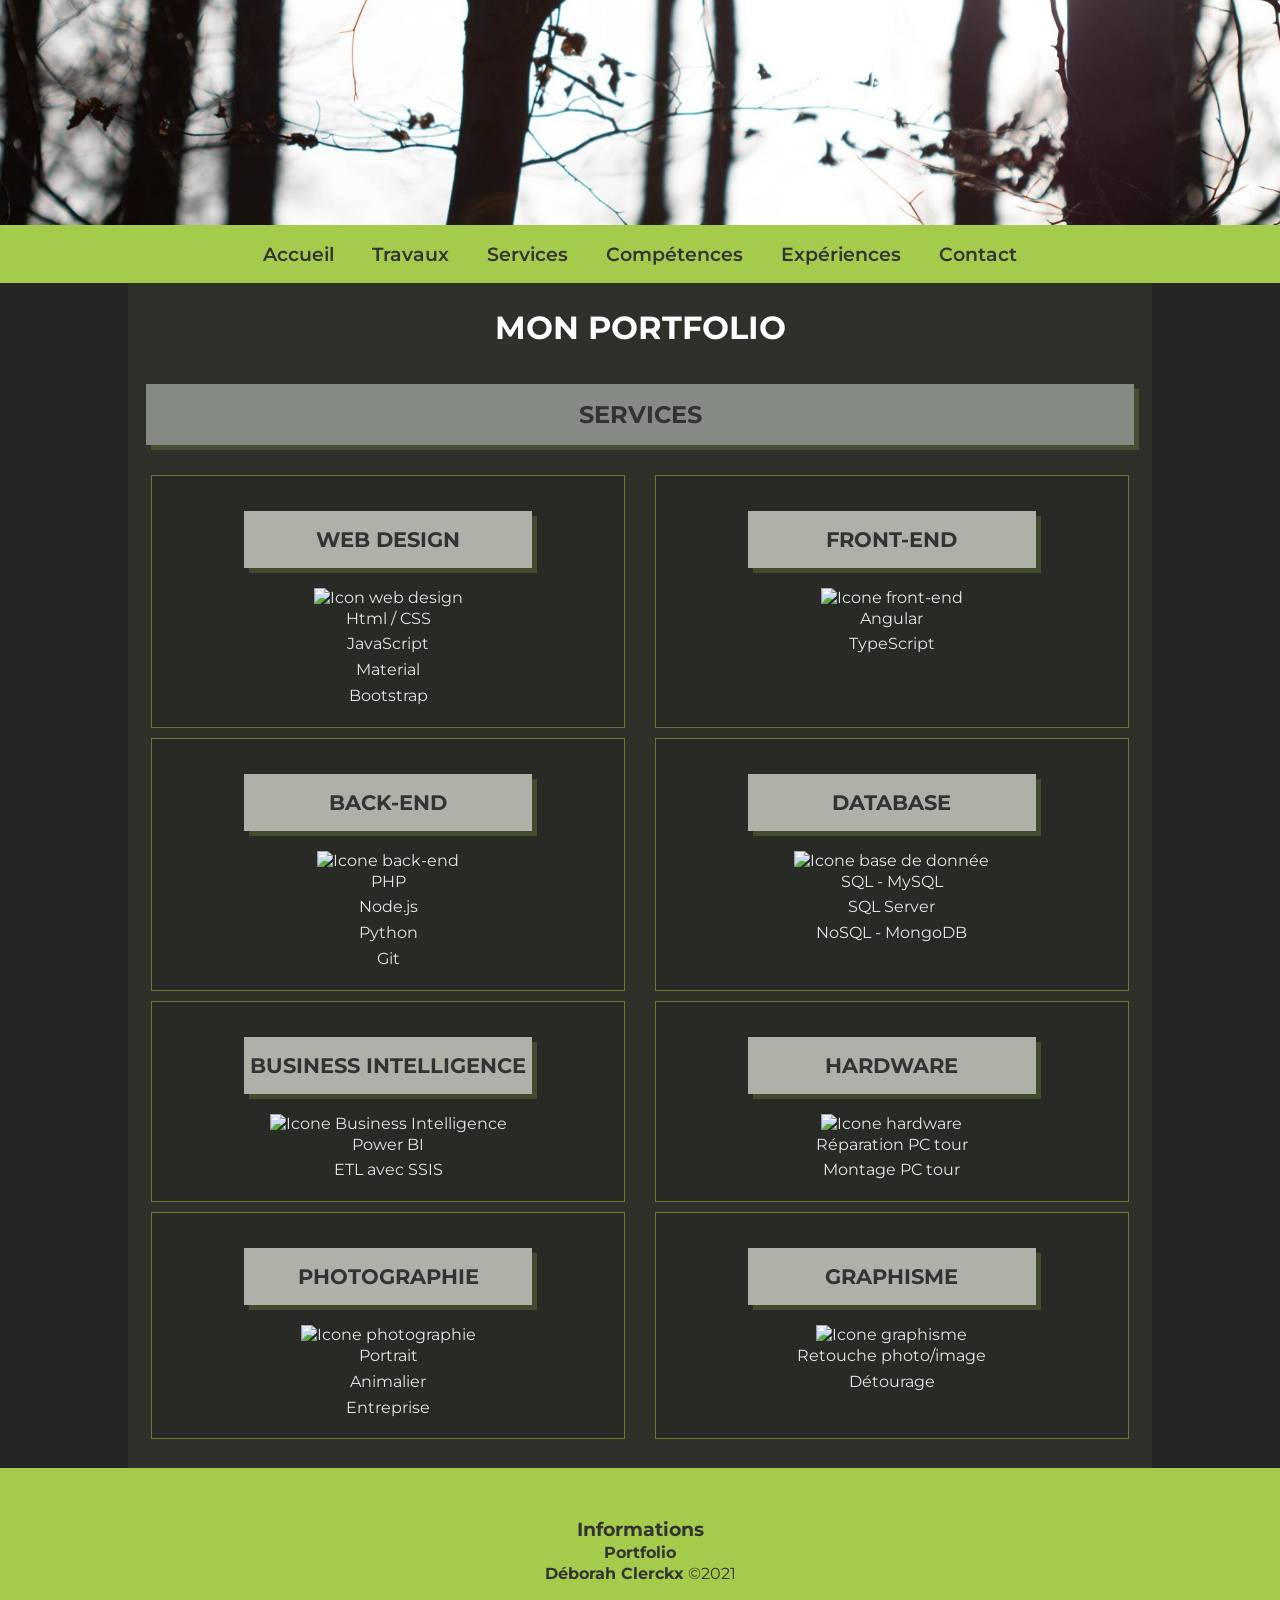
==== services.html @ f4ca1e2a "Add files via upload Upload du portfolio" ====
<!DOCTYPE html>
<html lang="fr">
    <head>
        <meta charset="UTF-8">
        <meta name="description" content="Mon tout premier portfolio">
        <link rel="preconnect" href="https://fonts.gstatic.com">
        <link href="https://fonts.googleapis.com/css2?family=Montserrat:ital,wght@0,100;0,200;0,300;0,400;0,500;0,600;0,700;0,800;0,900;1,100;1,200;1,300;1,400;1,500;1,600;1,700;1,800;1,900&display=swap" rel="stylesheet"> 
        <link href="css/style.css" rel="stylesheet" type="text/css">
        <title>Mon portfolio</title>
    </head>
    <body>
        <!-- section d'en-tête -->
        <header>
            <!-- section navigation -->
            <div class="banner_top"><!-- div vide pour bannière --></div>
                <nav>
                    <ul>
                        <li><a href="index.html">Accueil</a></li>
                        <li><a href="travaux.html">Travaux</a></li>
                        <li><a href="services.html">Services</a></li>
                        <li><a href="competences.html">Compétences</a></li>
                        <li><a href="experiences.html">Expériences</a></li>
                        <li><a href="contact.html">Contact</a></li>
                    </ul>
                </nav>
            <!-- section navigation -->
            </header>
    <!-- section d'en-tête -->
        <main>
            <h1>Mon portfolio</h1>
            <h2>Services</h2>
            <section class="gallery flexing">
                <div class="figure">
                    <article>
                        <h3 class=>Web Design</h3>
                        <img class="icon_service" src="../01portfolio/img/icon_webdesign.png" alt="Icon web design">
                        <p>Html / CSS</p>
                        <p>JavaScript</p>
                        <p>Material</p>
                        <p>Bootstrap</p>
                    </article>
                </div>
                <div class="figure">
                    <article>
                        <h3>Front-end</h3>
                        <img class="icon_service" src="../01portfolio/img/icon_front.png" alt="Icone front-end">
                        <p>Angular</p>
                        <p>TypeScript</p>
                    </article>
                </div>
                <div class="figure">
                    <article>
                        <h3>Back-end</h3>
                        <img class="icon_service" src="../01portfolio/img/icon_backend.png" alt="Icone back-end">
                        <p>PHP</p>
                        <p>Node.js</p>
                        <p>Python</p>
                        <p>Git</p>
                    </article>
                </div>
                <div class="figure">
                    <article>
                        <h3>Database</h3>
                        <img class="icon_service" src="../01portfolio/img/icon_data.png" alt="Icone base de donnée">
                        <p>SQL - MySQL</p>
                        <p>SQL Server</p>
                        <p>NoSQL - MongoDB</p>
                    </article>
                </div>
                <div class="figure">
                    <article>
                        <h3>Business Intelligence</h3>
                        <img class="icon_service" src="../01portfolio/img/icon_bi.png" alt="Icone Business Intelligence">
                        <p>Power BI</p>
                        <p>ETL avec SSIS</p>
                    </article>
                </div>
                <div class="figure">
                    <article>
                        <h3>Hardware</h3>
                        <img class="icon_service" src="../01portfolio/img/icon_hardware.png" alt="Icone hardware">
                        <p>Réparation PC tour</p>
                        <p>Montage PC tour</p>
                    </article>
                </div>
                <div class="figure">
                    <article>
                        <h3>Photographie</h3>
                        <img class="icon_service" src="../01portfolio/img/icon_photo.png" alt="Icone photographie">
                        <p>Portrait</p>
                        <p>Animalier</p>
                        <p>Entreprise</p>
                    </article>
                </div>
                <div class="figure">
                    <article>
                        <h3>Graphisme</h3>
                        <img class="icon_service" src="../01portfolio/img/icon_graph.png" alt="Icone graphisme">
                        <p>Retouche photo/image</p>
                        <p>Détourage</p>
                    </article>
                </div>
            </section>
        </main>
        <footer>
            <h3>Informations</h3>
            <p><strong>Portfolio</strong><br><strong>Déborah Clerckx</strong> &copy;2021</p>
        </footer>
    </body>
</html>
---- css/style.css ----
/* ____________________________________________ */
/*                                              */
/*           CSS PAR DEBORAH CLERCKX            */
/* ____________________________________________ */
/*                                              */
/*       Mise en place des styles GENERAUX      */
/* ____________________________________________ */

*{
    box-sizing: border-box;
    margin: 0;
    padding: 0;
    scroll-behavior: smooth;
}


@media screen and (min-width:780px){ /* max-width:780px = relatif au commentaire ci bas*/
    .gallery .figure{
        width: 48%;
    }
    .flexing{
        display: flex;
    }
    .gallery{
        justify-content: space-between;
        flex-wrap: wrap;
    }
    .photoDC{
        width: 80%;
        margin: 0 auto;
        text-align: center;
    }
}


html{
    font-family: 'Montserrat', Arial, Verdana, sans-serif;
}
body{
    background-color: rgb(37, 37, 37);
    color: rgb(228, 228, 228);
    font-size: 1em;
    line-height: 1.30;
}

.gras{
    font-weight: 600;
    color: rgb(186, 209, 122);
}
.souligne{
    text-decoration: underline;
}


/* ____________________________________________ */
/*                                              */
/*          Mise en place de l'EN-TÊTE          */
/* ____________________________________________ */

header{
    background-color: rgb(165, 203, 77);
}
.banner_top{
    height: 25vh;
    background-image: url(../img/banner.jpg);
    background-repeat: no-repeat;
    background-size: 100vw auto;
    background-position: center; 
}


/* ____________________________________________ */
/*                                              */
/*       Mise en place de la NAVIGATION         */
/* ____________________________________________ */

header nav ul{
    text-align: center;
}
header nav li{
    margin: 16.5px 0;
    list-style: none;
    display: inline-block;
}
header nav li a{
    font-size: 1.2em;
    font-weight: 600;
    padding: 17px;
    text-decoration: none;
}
/* Etat normal du lien */
header nav li a{
    color: #333;
}
/* Etat survolé du lien */
header nav li a:hover{
    color: rgb(186, 247, 54);
    background-color: rgba(0, 0, 0, .5);
    transition: .5s;
}


/* ____________________________________________ */
/*                                              */
/*             Mise en place du MAIN            */
/* ____________________________________________ */

main{
    margin: 10px;
    padding: 24px 18px;
    width: 80vw; /* responsive car largeur de la fenêtre */
    margin: 0 auto; /* Centre et rend le contenu responsive */
    background-color: rgb(46, 49, 42);
}
/*    Les différents "titres"    */
h1{
    text-align: center;
    color: #fff;
    margin: 0 0 35px 0;
    text-transform: uppercase;
}
main h2{
    background-color: rgb(133, 139, 132);
    color: #333;
    text-align: center;
    padding: 15px 0 15px 0;
    margin: 0 0 25px 0;
    text-transform: uppercase;
    box-shadow: 5px 5px 0 rgba(165, 203, 77, .2);
}
main h3{
    text-transform: uppercase;
    text-align: center;
    padding: 15px 0 15px 0;
    font-size: 1.3em;
    background-color: rgb(173, 177, 167);
    color: #333;
    max-width: 65%;
    margin: 20px auto;
    box-shadow: 5px 5px 0 rgba(165, 203, 77, .2);
}
main h4{
    font-weight: 300;
    text-transform: uppercase;
    margin: 0 0 15px 0;
}
/* Les différents "paragraphes" généraux */
main .p_justify{
    text-align: left;
    margin: 15px 0 15px 0;
    letter-spacing: 0.3px;
}
p{
    margin-bottom: 5px;
}
/* PHOTO ACCUEIL */
.photoDC{
    width: 40%;
    border: 2px solid rgb(165, 203, 77);
    box-shadow: 12px 12px 2px 1px rgba(165, 203, 77, .2);
    border-radius: 64% 36% 66% 34% / 45% 50% 50% 55%;
    background-repeat: no-repeat;
    background-size: 150%;
    background-position:top; 
    margin: 15px auto;
}
.textWrapRight{
    margin: 10px;
}
.photoDC:hover{
    transform: scale(1.05);
    transition: .2s ease-out;
}


/* ____________________________________________ */
/*                                              */
/*       Mise en place de la page CONTACT       */
/* ____________________________________________ */
/*                                              */
/*                  Formulaire                  */
/* ____________________________________________ */

textarea{
    width: 100%;
    border: 2px solid rgba(163, 203, 77, .9);;
    background-color: rgb(37, 37, 37);
    color: #fff;
    border-radius: 5px;
    padding: 5px;
}
.center_form_button{
    text-align: center;
    margin-top: 10px;
}
input, select{
    margin: 0 0 5px 0;
}
.form_button{
    padding: 12px 50px;
    margin: 5px 5px;
    max-width: 200px;
    background-color: rgba(163, 203, 77, .9);
    border: rgba(163, 203, 77, .9);
    border-radius: 5px;
    color: rgb(37, 37, 37);
    font-size: 1.2em;
}
.form_button:hover{
    background-color: rgb(37, 37, 37);
    border: rgb(37, 37, 37);
    border-radius: 5px;
    color: rgba(163, 203, 77, .9);
    transition: .1s ease-in;
    transform: scale(1.05);
}
/* Les différents "paragraphes" page contact */
.mail_contact_p{
    color: #fff;
    text-align: center;
    margin-bottom: 15px;
    margin: 50px auto;
}
.mail_contact{
    color: rgb(165, 203, 77);
    text-transform: uppercase;
    font-size: 1.5em;
    text-align: center;
    margin: 25px auto;
}
/* Bouton parcourir page contact */
.retour_ligne{ 
    display: block;
}


/* ____________________________________________ */
/*                                              */
/*       Mise en place de la page SERVICE       */
/* ____________________________________________ */

.icon_service{
    width: 40%;
    margin: 0 auto;
}


/* ____________________________________________ */
/*                                              */
/*       Mise en place de la page TRAVAUX       */
/* ____________________________________________ */

.a_travaux{
    text-decoration: none;
    color: #fff;
}
.a_travaux:hover{
    color: rgb(37, 39, 34);
}
.filrouge{
    width: 50%;
}


/* ____________________________________________ */
/*                                              */
/*       Mise en place de la page GALERIE       */
/* ____________________________________________ */

.img_galerie{
    width: 100%;
}

/* ____________________________________________ */
/*                                              */
/*            Mise en place du FOOTER           */
/* ____________________________________________ */
footer{
    background-color: rgb(165, 203, 77);
    text-align: center;
    padding: 50px;
    color: #333;
}


/* ____________________________________________ */
/*                                              */
/*          Mise en place des "cartes"          */
/* ____________________________________________ */
.figure{
    background-color: rgb(40, 43, 37);
    padding: 15px;
    margin: 5px 5px;
    text-align: center;
    border: 1px solid rgb(100, 122, 47);
}
.figure:hover{
    transform: scale(1.05);
    cursor: default;
    transition: .2s;
    background-color: rgb(100, 122, 47);
    border: 1px solid rgb(37, 39, 34);
}



/* @media screen and (max-width:780px){
    .gallery .figure{
        width: 48%;
    }
    .flexing{
        display: flex;
    }
    .gallery{
        justify-content: space-between;
        flex-wrap: wrap;
    }
    .textWrapRight{
        float: none!important;
    }
    .photoDC{
        width: 80%;
        margin: 0 auto;
    }
} */
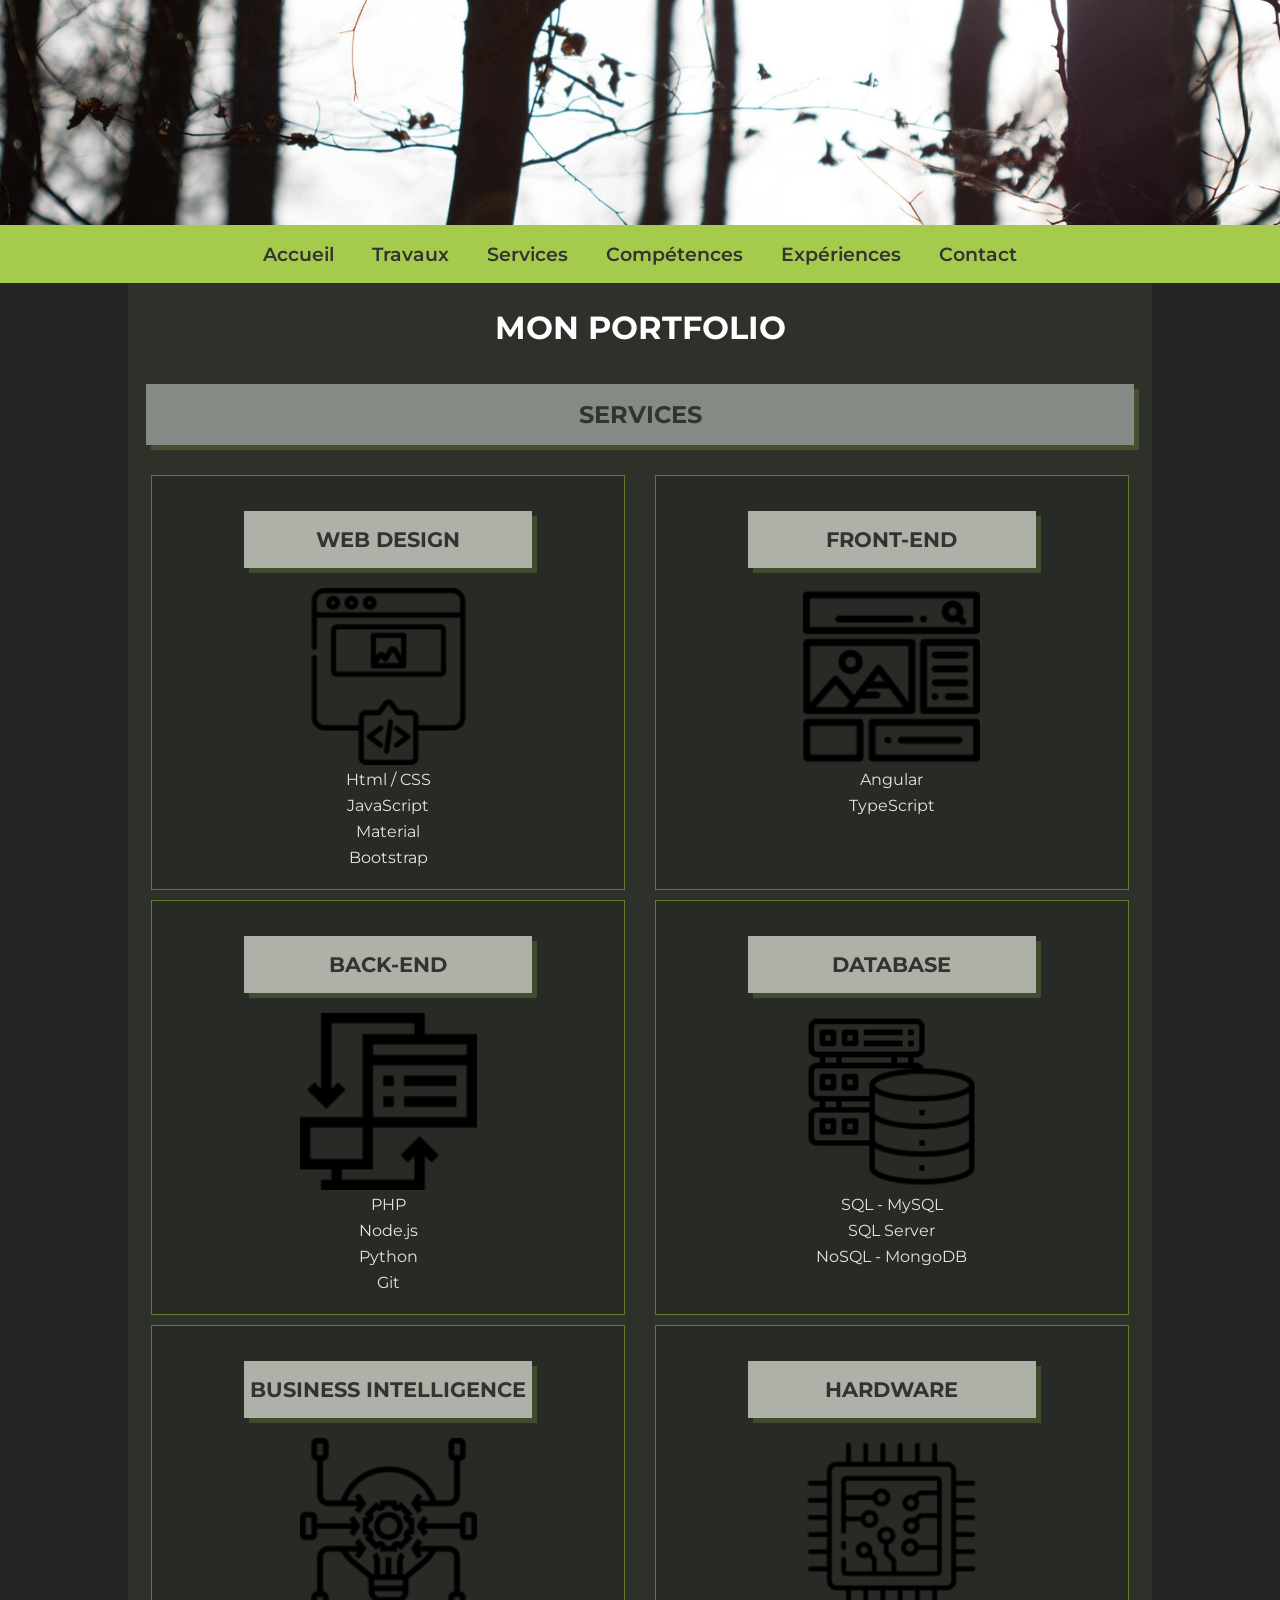
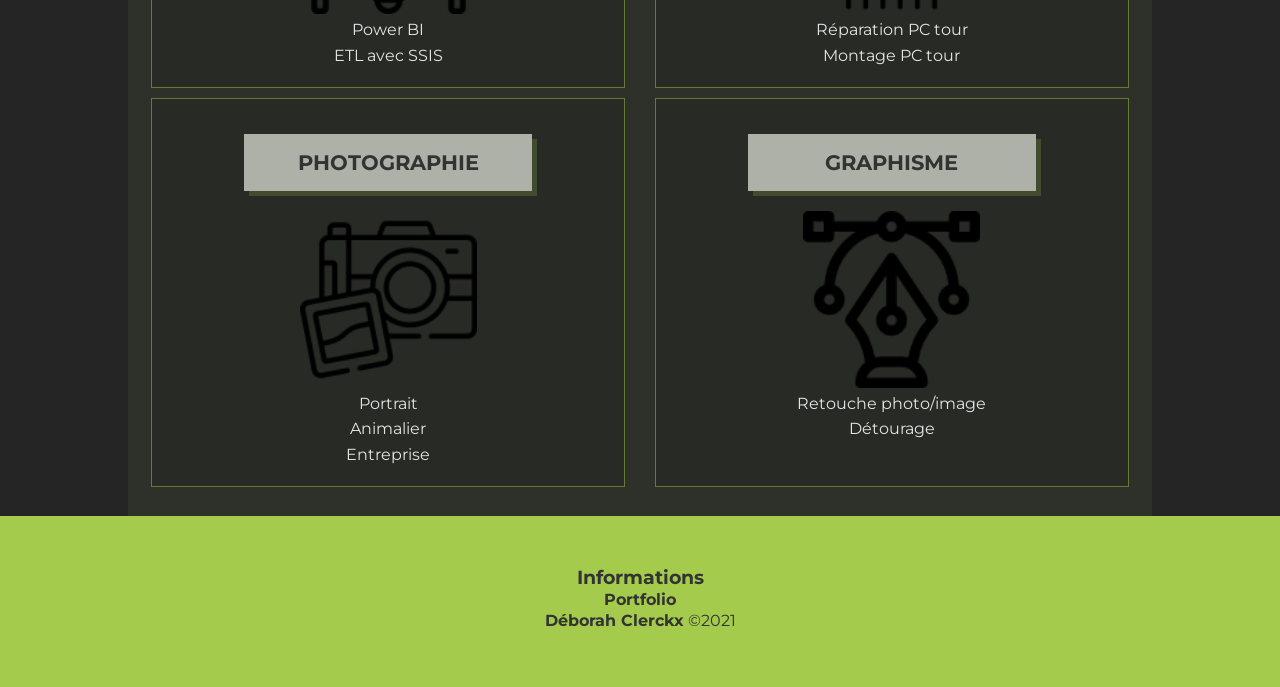
==== commit 6adcc100: "Update services.html modif img" ====
--- a/services.html
+++ b/services.html
@@ -33,7 +33,7 @@
                 <div class="figure">
                     <article>
                         <h3 class=>Web Design</h3>
-                        <img class="icon_service" src="../01portfolio/img/icon_webdesign.png" alt="Icon web design">
+                        <img class="icon_service" src="img/icon_webdesign.png" alt="Icone web design">
                         <p>Html / CSS</p>
                         <p>JavaScript</p>
                         <p>Material</p>
@@ -43,7 +43,7 @@
                 <div class="figure">
                     <article>
                         <h3>Front-end</h3>
-                        <img class="icon_service" src="../01portfolio/img/icon_front.png" alt="Icone front-end">
+                        <img class="icon_service" src="img/icon_front.png" alt="Icone front-end">
                         <p>Angular</p>
                         <p>TypeScript</p>
                     </article>
@@ -51,7 +51,7 @@
                 <div class="figure">
                     <article>
                         <h3>Back-end</h3>
-                        <img class="icon_service" src="../01portfolio/img/icon_backend.png" alt="Icone back-end">
+                        <img class="icon_service" src="img/icon_backend.png" alt="Icone back-end">
                         <p>PHP</p>
                         <p>Node.js</p>
                         <p>Python</p>
@@ -61,7 +61,7 @@
                 <div class="figure">
                     <article>
                         <h3>Database</h3>
-                        <img class="icon_service" src="../01portfolio/img/icon_data.png" alt="Icone base de donnée">
+                        <img class="icon_service" src="img/icon_data.png" alt="Icone base de donnée">
                         <p>SQL - MySQL</p>
                         <p>SQL Server</p>
                         <p>NoSQL - MongoDB</p>
@@ -70,7 +70,7 @@
                 <div class="figure">
                     <article>
                         <h3>Business Intelligence</h3>
-                        <img class="icon_service" src="../01portfolio/img/icon_bi.png" alt="Icone Business Intelligence">
+                        <img class="icon_service" src="img/icon_bi.png" alt="Icone Business Intelligence">
                         <p>Power BI</p>
                         <p>ETL avec SSIS</p>
                     </article>
@@ -78,7 +78,7 @@
                 <div class="figure">
                     <article>
                         <h3>Hardware</h3>
-                        <img class="icon_service" src="../01portfolio/img/icon_hardware.png" alt="Icone hardware">
+                        <img class="icon_service" src="img/icon_hardware.png" alt="Icone hardware">
                         <p>Réparation PC tour</p>
                         <p>Montage PC tour</p>
                     </article>
@@ -86,7 +86,7 @@
                 <div class="figure">
                     <article>
                         <h3>Photographie</h3>
-                        <img class="icon_service" src="../01portfolio/img/icon_photo.png" alt="Icone photographie">
+                        <img class="icon_service" src="img/icon_photo.png" alt="Icone photographie">
                         <p>Portrait</p>
                         <p>Animalier</p>
                         <p>Entreprise</p>
@@ -95,7 +95,7 @@
                 <div class="figure">
                     <article>
                         <h3>Graphisme</h3>
-                        <img class="icon_service" src="../01portfolio/img/icon_graph.png" alt="Icone graphisme">
+                        <img class="icon_service" src="img/icon_graph.png" alt="Icone graphisme">
                         <p>Retouche photo/image</p>
                         <p>Détourage</p>
                     </article>
@@ -107,4 +107,4 @@
             <p><strong>Portfolio</strong><br><strong>Déborah Clerckx</strong> &copy;2021</p>
         </footer>
     </body>
-</html>+</html>
